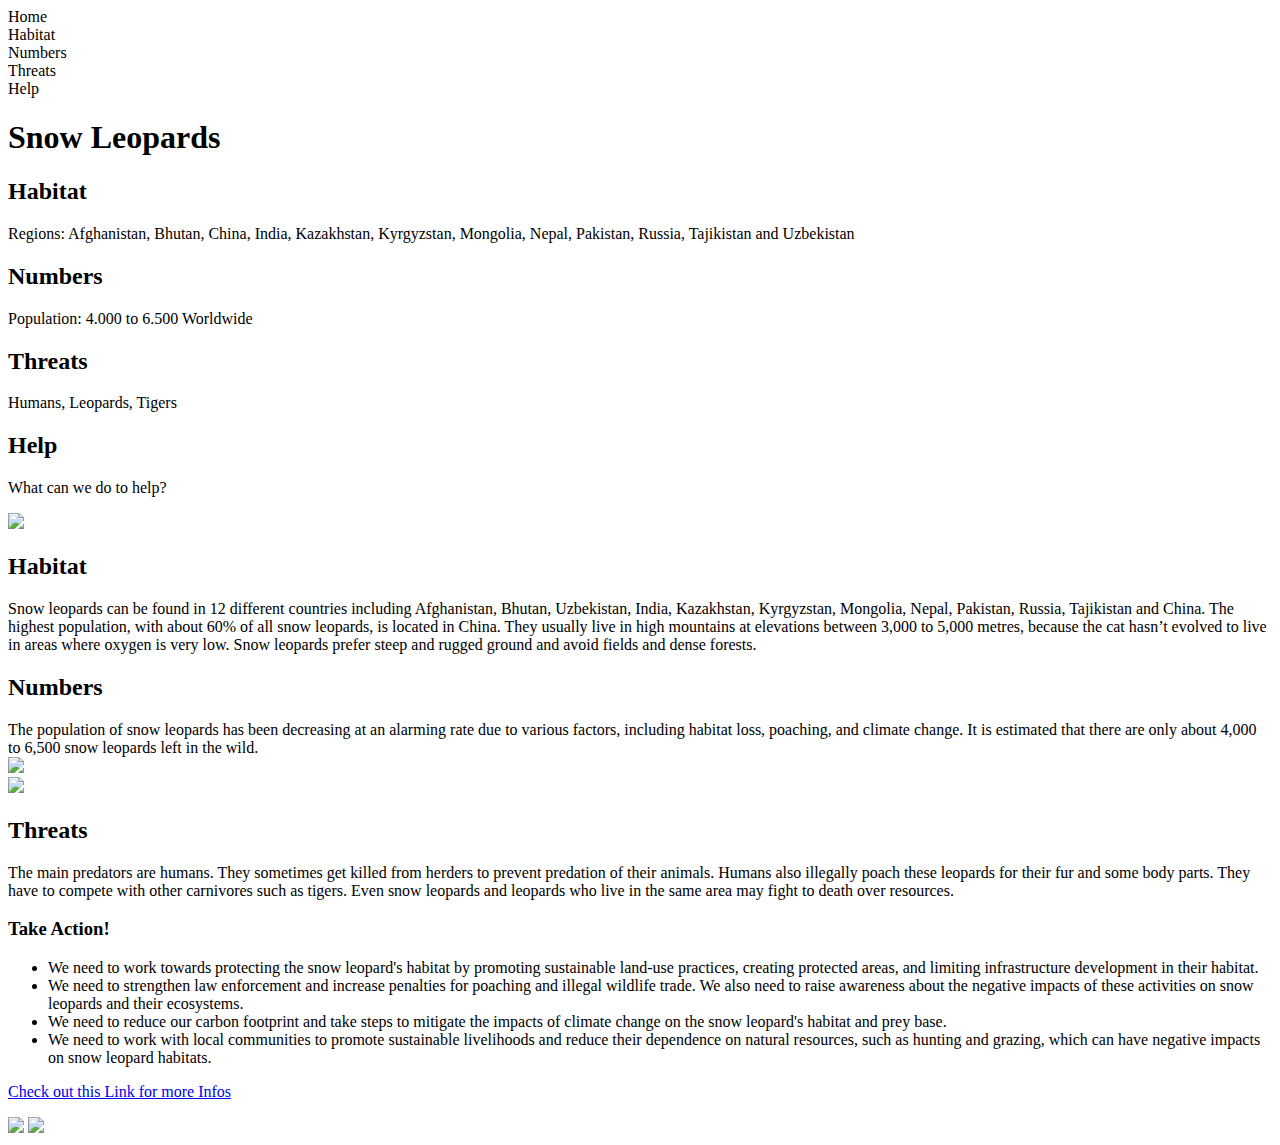
==== index.html @ 20747b98 "Add files via upload" ====
<!DOCTYPE html>
<html lang="en">

<head>
     <meta charset="UTF-8">
     <meta http-equiv="X-UA-Compatible" content="IE=edge">
     <meta name="viewport" content="width=device-width, initial-scale=1.0">
     <title>Document</title>
     <link rel="stylesheet" href="styles.css">
</head>

<body>
     <div id="top"></div>
     <div id="container"></div>
     <nav class="nav" id="nav">

          <div id="left">
               <div id="Home">Home</div>

          </div>
          <div id="right">
               <div id="Habitat">Habitat</div>
               <div id="Numbers">Numbers</div>
               <div id="Threats">Threats</div>
               <div id="Help">Help</div>
          </div>
     </nav>

     <section id="main" class="animIn">
          <h1>Snow Leopards</h1>
          <div class="ultMax">
               <div class="max">
                    <div class="backgpcolor">
                         <div class="backgp">
                              <h2>
                                   Habitat
                              </h2>

                              <p>
                                   Regions: Afghanistan, Bhutan, China, India, Kazakhstan, Kyrgyzstan, Mongolia, Nepal,
                                   Pakistan, Russia, Tajikistan and Uzbekistan

                              </p>
                         </div>
                    </div>


                    <div class="backgpcolor">
                         <div class="backgp">
                              <h2>
                                   Numbers
                              </h2>

                              <p>
                                   Population: 4.000 to 6.500 Worldwide

                              </p>
                         </div>
                    </div>
               </div>






               <div class="max">
                    <div class="backgpcolor">
                         <div class="backgp">
                              <h2>
                                   Threats
                              </h2>

                              <p>
                                   Humans, Leopards, Tigers
                              </p>
                         </div>
                    </div>


                    <div class="backgpcolor">
                         <div class="backgp">
                              <h2>
                                   Help
                              </h2>

                              <p>
                                   What can we do to help?

                              </p>
                         </div>
                    </div>



     </section>

     <div class="imageHide">
          <section class="first">
               <img class="firstImg" src="img/img1.jpg"> <!--Wegmachen und Bild einfügen-->
               <div class="centerRight">
                    <h2 class="firstSpan">Habitat</h2>
                    <span class="firstSpan spanFont">
                         Snow leopards can be found in 12 different countries including Afghanistan, Bhutan, Uzbekistan,
                         India, Kazakhstan, Kyrgyzstan, Mongolia, Nepal, Pakistan, Russia, Tajikistan and China. The
                         highest population, with about 60% of all snow leopards, is located in China.
                         They usually live in high mountains at elevations between 3,000 to 5,000 metres, because the
                         cat hasn’t evolved to live in areas where oxygen is very low. Snow leopards prefer steep and
                         rugged ground and avoid fields and dense forests.
                    </span>
               </div>
          </section>

          <section class="second">
               <div class="centerLeft">
                    <h2 class="secondSpan">Numbers</h2>
                    <span class="secondSpan spanFont">
                         The population of snow leopards has been decreasing at an
                         alarming rate due to various factors, including habitat loss, poaching, and climate change. It
                         is estimated that there are only about 4,000 to 6,500 snow leopards left in the wild.
                    </span>
               </div>

               <img class="secondImg" src="img/img2.jpg"> <!--Wegmachen und Bild einfügen-->
          </section>


          <section class="third">

               <img class="thirdImg" src="img/img3.jpg"> <!--Wegmachen und Bild einfügen-->
               <div class="centerLeft">
                    <h2 class="thirdSpan">Threats</h2>
                    <span class="thirdSpan spanFont">
                         The main predators are humans. They sometimes get killed from herders to prevent predation of
                         their animals. Humans also illegally poach these leopards for their fur and some body parts.
                         They have to compete with other carnivores such as tigers. Even snow leopards and leopards who
                         live in the same area may fight to death over resources.
                    </span>
               </div>


          </section>
     </div>


     <section class="four">
          <span class="fourSpan">
               <h3>Take Action!</h3>
               <p class="spanFont">
               <ul>
                    <li>We need to work towards protecting the snow leopard's habitat by promoting sustainable land-use
                         practices, creating protected areas, and limiting infrastructure development in their habitat.
                    </li>
                    <li>We need to strengthen law enforcement and increase penalties for poaching and illegal wildlife
                         trade. We also need to raise awareness about the negative impacts of these activities on snow
                         leopards and their ecosystems.</li>
                    <li>We need to reduce our carbon footprint and take steps to mitigate the impacts of climate change
                         on the snow leopard's habitat and prey base.</li>
                    <li>We need to work with local communities to promote sustainable livelihoods and reduce their
                         dependence on natural resources, such as hunting and grazing, which can have negative impacts
                         on snow leopard habitats.</li>

               </ul>
               <a target="_blank"
                    href="https://www.wcs.org/our-work/species/snow-leopards?gclid=CjwKCAjw8-OhBhB5EiwADyoY1fPbu-hpRIDEfdW9pD_GSdPFgxLQZdmv92Me_3G6i2gWcUcGs2OZaRoCwlEQAvD_BwE">Check
                    out this Link for more Infos</a>
               </p>
          </span>
          <div class="fourImg">
               <img class="fourImg1" src="img/row-1-column-1.jpg">
               <img class="fourImg2" src="img/row-1-column-2.jpg">
          </div>
     </section>

     <script src="https://cdnjs.cloudflare.com/ajax/libs/gsap/3.11.5/gsap.min.js"></script>
     <script src="https://cdnjs.cloudflare.com/ajax/libs/gsap/3.11.5/ScrollToPlugin.min.js"></script>
     <script src="https://cdnjs.cloudflare.com/ajax/libs/gsap/3.11.5/ScrollTrigger.min.js"></script>

     <script src="app.js"></script>
</body>

</html>
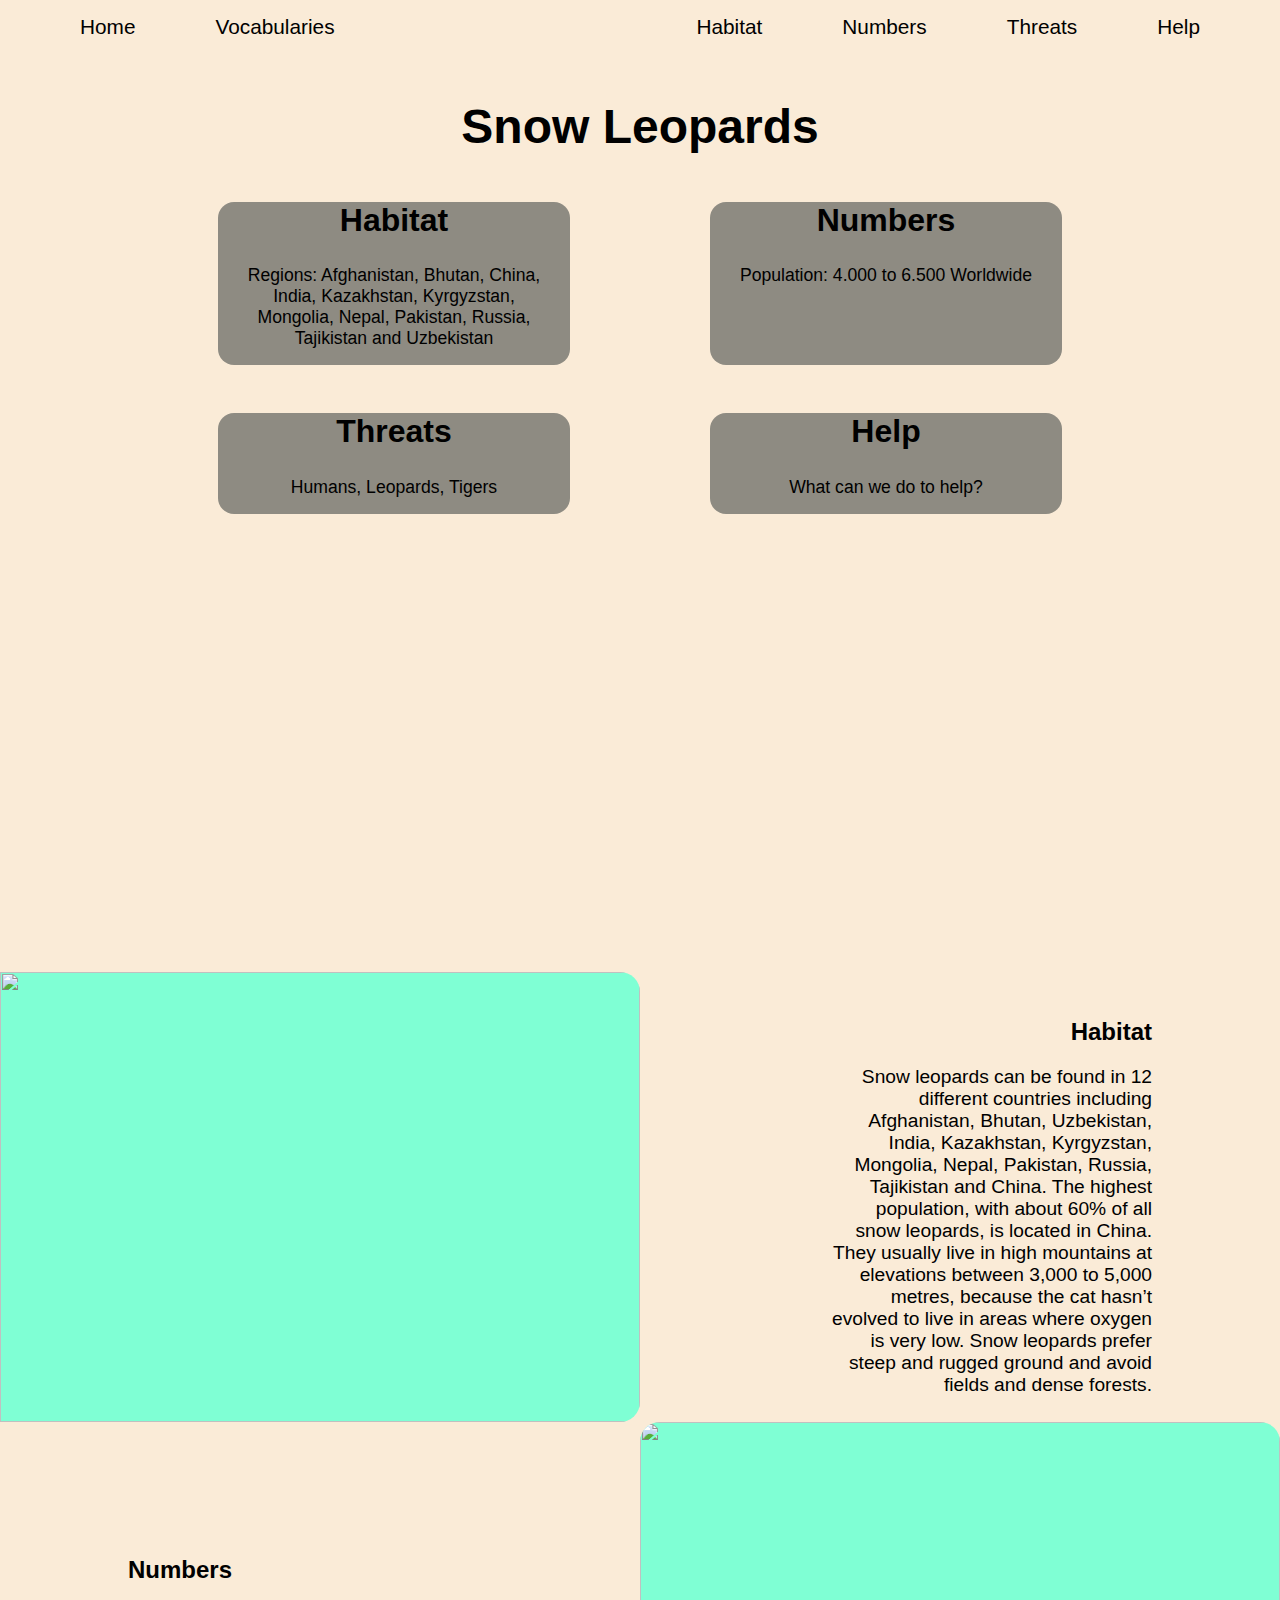
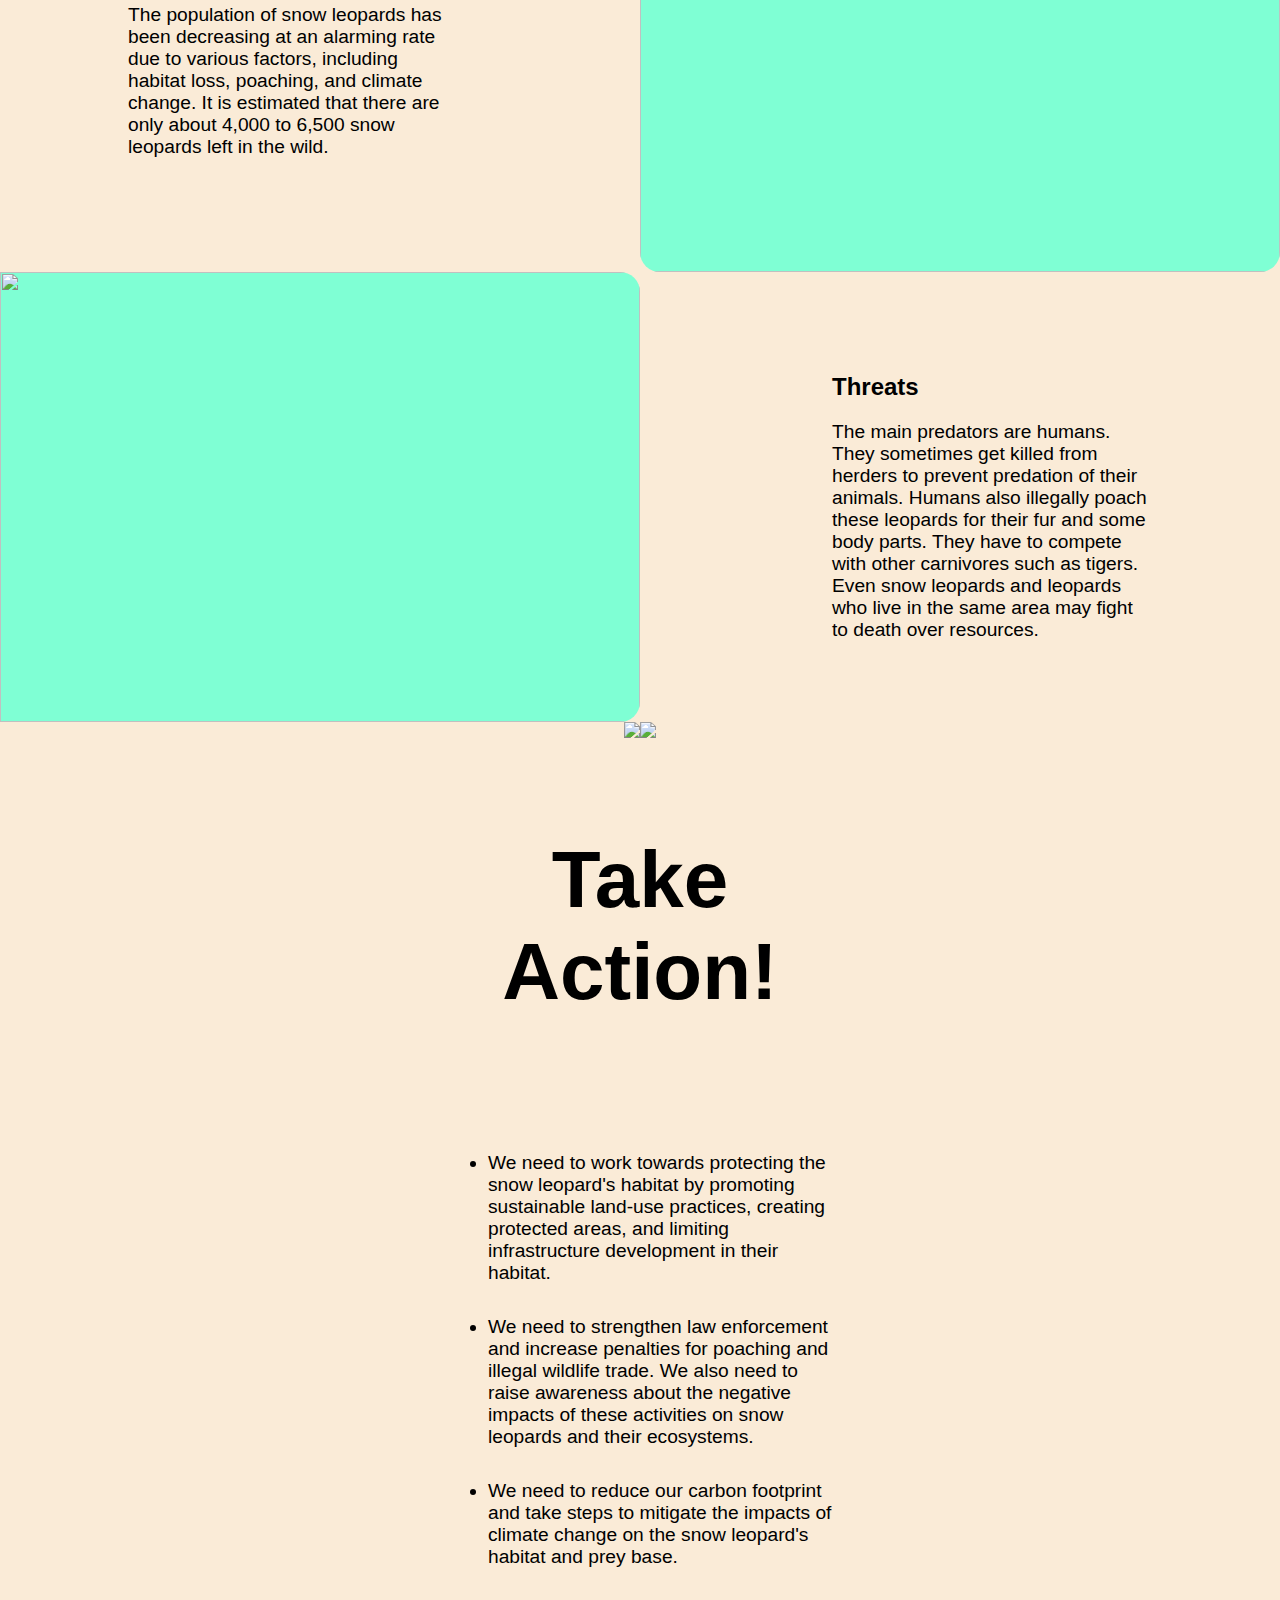
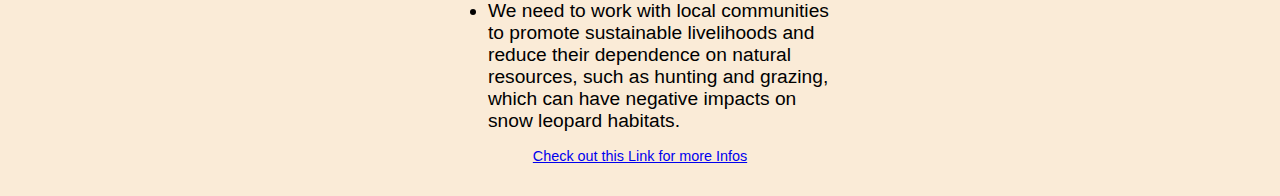
==== commit 9a241a55: "Add files via upload" ====
--- a/index.html
+++ b/index.html
@@ -16,6 +16,7 @@
 
           <div id="left">
                <div id="Home">Home</div>
+               <div id="vocab"> <a href="vocab.html" id="vocab">Vocabularies</a> </div>
 
           </div>
           <div id="right">
--- a/styles.css
+++ b/styles.css
@@ -0,0 +1,528 @@
+body{
+     margin: 0;
+     font-family: Arial, Helvetica, sans-serif;
+
+     
+     width: 100vw;
+
+     overflow-x: hidden;
+     background-color: antiquewhite;
+}
+
+#main{
+     height: 100vh;
+
+     background-color: antiquewhite;
+
+}
+
+h1{
+
+     display: flex;
+     justify-content: center;
+
+     margin: 0;
+     padding-top: 3vh;
+
+     font-family: Arial, Helvetica, sans-serif;
+     font-size: 3rem;
+}
+
+.nav{
+     
+     height: 6vh;
+
+     background-color: antiquewhite;
+
+     display: flex;
+     justify-content: space-between;
+
+     position: fixed;
+     width: 100vw;
+
+ 
+
+     top: 0;
+
+     z-index: 1000;
+     
+}
+
+#Home:hover{
+     cursor: pointer;
+}
+#Habitat:hover{
+     cursor: pointer;
+}
+#Threats:hover{
+     cursor: pointer;
+}
+#Numbers:hover{
+     cursor: pointer;
+}
+#Help:hover{
+     cursor: pointer;
+}
+
+
+#left{
+     display: flex;
+     align-items: center;
+}
+
+#left div{
+     padding-left: 5rem;
+
+     font-size: 1.3rem;
+}
+
+
+#right{
+     display: flex;
+     align-items: center;
+     
+}
+
+#right div{
+     padding-right: 5rem;
+
+     font-size: 1.3rem;
+}
+
+
+
+.nav-scroll{
+     height: 8vh;
+
+     background-color: aliceblue;
+
+     position: fixed;
+     width: 100vw;
+
+     top: 0;
+}
+
+
+#container{
+     height: 8vh;
+     width: 100vw;
+     background-color: antiquewhite;
+
+     
+}
+
+
+.firstImg{
+     height: 50vh;
+     width: 50vw;
+
+     background-color: aquamarine;
+
+     object-fit: cover;
+
+     border-top-right-radius: 20px;
+     border-bottom-right-radius: 20px;
+}
+
+.first{
+
+     display: flex;
+
+     align-items: center;
+
+     justify-content: space-between;
+
+     padding-right: 10vw;
+
+     background-color: antiquewhite;
+
+}
+
+.firstSpan{
+     width: 25vw;
+     
+}
+
+
+
+
+
+
+
+.secondImg{
+     height: 50vh;
+     width: 50vw;
+
+     background-color: aquamarine;
+
+     object-fit: cover;
+
+     border-radius: 20px;
+     z-index: 600;
+}
+
+.second{
+
+     display: flex;
+
+     align-items: center;
+
+     justify-content: space-between;
+
+     padding-left: 10vw;
+
+     background-color: antiquewhite;
+     z-index: 600;
+
+}
+
+.secondSpan{
+     width: 25vw;
+     z-index: 600;
+}
+
+
+
+
+
+.thirdImg{
+     height: 50vh;
+     width: 50vw;
+
+     background-color: aquamarine;
+
+     object-fit: cover;
+
+     border-top-right-radius: 20px;
+     border-bottom-right-radius: 20px;
+
+     z-index: 600;
+}
+
+.third{
+     z-index: 600;
+     display: flex;
+
+     align-items: center;
+
+     justify-content: space-between;
+
+     padding-right: 10vw;
+
+     background-color: antiquewhite;
+
+}
+
+.thirdSpan{
+     width: 25vw;
+     z-index: 600;
+}
+
+
+
+
+.centerLeft{
+     display: flex;
+     flex-direction: column;
+
+
+}
+
+
+.centerRight{
+     display: flex;
+     flex-direction: column;
+
+     text-align: end;
+}
+
+
+
+
+
+
+.four{
+     height: 100vh;
+
+     background-color: antiquewhite;
+
+     display: flex;
+     justify-content: center;
+
+     z-index: 500;
+}
+
+.fourImg{
+     display: flex;
+     justify-content: space-between;
+     
+     /*width: 100vw;*/
+     height: 100vh;
+
+    
+}
+
+.fourSpan{
+     display: flex;
+     align-items: center;
+     flex-direction: column;
+     padding-top: 2rem;
+     position: absolute;
+     max-width: 30vw;
+}
+
+.fourSpan h3{
+     font-size: 5rem;
+}
+
+.fourImg1{
+     object-fit: cover;
+     
+}
+
+.fourImg2{
+     object-fit: cover;
+     
+}
+
+
+
+.imageHide{
+     position: relative;
+     z-index: 550;
+
+     background-color:antiquewhite;
+}
+
+
+.spanFont{
+     font-size: 1.2rem;
+}
+
+li{
+     margin-top: 2rem;
+     font-size: 1.2rem;
+}
+
+ul :nth-of-type(1){
+     margin-top: 0rem;
+}
+
+a{
+     z-index: 900;
+     font-size: .9rem;
+}
+
+
+
+
+.backg{
+     background-color: #8E8B82;
+     display: flex;
+ 
+     justify-content: center;
+     min-width: 30rem;
+     margin-top: 50px;
+ 
+     border-radius: 10px;
+ }
+ 
+ .backgcolor{
+     display: flex;
+     justify-content: center;
+ 
+ }
+
+ 
+.backgp{
+     display: flex;
+      
+      
+     background-color: #8E8B82;
+     width: 20em;
+     min-height: 1em;
+     border-radius: 1em;
+     font-size: 1em;
+     flex-direction: column;
+     padding: 1em;
+     word-wrap: break-word;
+ 
+     margin-top: 3rem;
+     margin-left: 70px;
+     margin-right: 70px;
+ 
+     flex-direction: column;
+ 
+     padding: 0;
+     padding-left: 1em;
+     padding-right: 1em;
+     padding-bottom: 1em;
+ }
+
+
+ .backgpcolor{
+     display: flex;
+     justify-content: center;   
+ 
+
+ }
+
+
+
+
+ .backgp h2{
+     display: flex;
+ 
+     font-size: 2rem;
+     margin: 0px;
+     
+     justify-content: center;
+ 
+     font-weight: 600;
+ }
+
+ 
+ 
+.max{
+     display: flex;
+     justify-content: center;
+     
+ }
+ 
+ 
+ .backgp p{
+     margin: 0px;
+     margin-top: 1.5em;
+
+     text-align: center;
+
+     font-size: 1.1rem;
+ }
+
+
+
+
+#vocab:hover{
+     cursor: pointer;
+
+    
+}
+
+#vocab{
+     text-decoration: none;
+     color: black;
+     font-size: 1.3rem;
+}
+
+
+
+
+
+
+
+ /* For tablets */
+@media screen and (max-width: 768px) {
+     h1 {
+         font-size: 2.5rem;
+     }
+ 
+     #left div,
+     #right div {
+         font-size: 1rem;
+         padding-left: 2rem;
+         padding-right: 2rem;
+     }
+ 
+     .firstImg,
+     .secondImg,
+     .thirdImg {
+         height: 40vh;
+         width: 100%;
+     }
+ 
+     .first,
+     .second,
+     .third {
+         flex-direction: column;
+         padding-left: 2rem;
+         padding-right: 2rem;
+     }
+ 
+     .firstSpan,
+     .secondSpan,
+     .thirdSpan {
+         width: 100%;
+         text-align: center;
+         margin-top: 1rem;
+     }
+ 
+     .fourSpan {
+         max-width: 80vw;
+     }
+ 
+     .backgp {
+         margin-left: 20px;
+         margin-right: 20px;
+     }
+ 
+     .max {
+         flex-direction: column;
+     }
+li{
+     font-size: 1rem;
+}
+ }
+ h3{
+     text-align: center;
+ }
+ 
+ /* For mobile phones */
+ @media screen and (max-width: 480px) {
+     h1 {
+         font-size: 2rem;
+     }
+ 
+     #left div,
+     #right div {
+         font-size: 0.9rem;
+         padding-left: 1.5rem;
+         padding-right: 1.5rem;
+     }
+ 
+     .firstImg,
+     .secondImg,
+     .thirdImg {
+         height: 30vh;
+         width: 100%;
+     }
+ 
+     .first,
+     .second,
+     .third {
+         flex-direction: column;
+         padding-left: 1rem;
+         padding-right: 1rem;
+     }
+ 
+     .firstSpan,
+     .secondSpan,
+     .thirdSpan {
+         width: 100%;
+         text-align: center;
+         margin-top: 1rem;
+     }
+ 
+     .fourSpan {
+         max-width: 90vw;
+     }
+ 
+     .backgp {
+         margin-left: 10px;
+         margin-right: 10px;
+     }
+ 
+     .max {
+         flex-direction: column;
+     }
+ }
+ 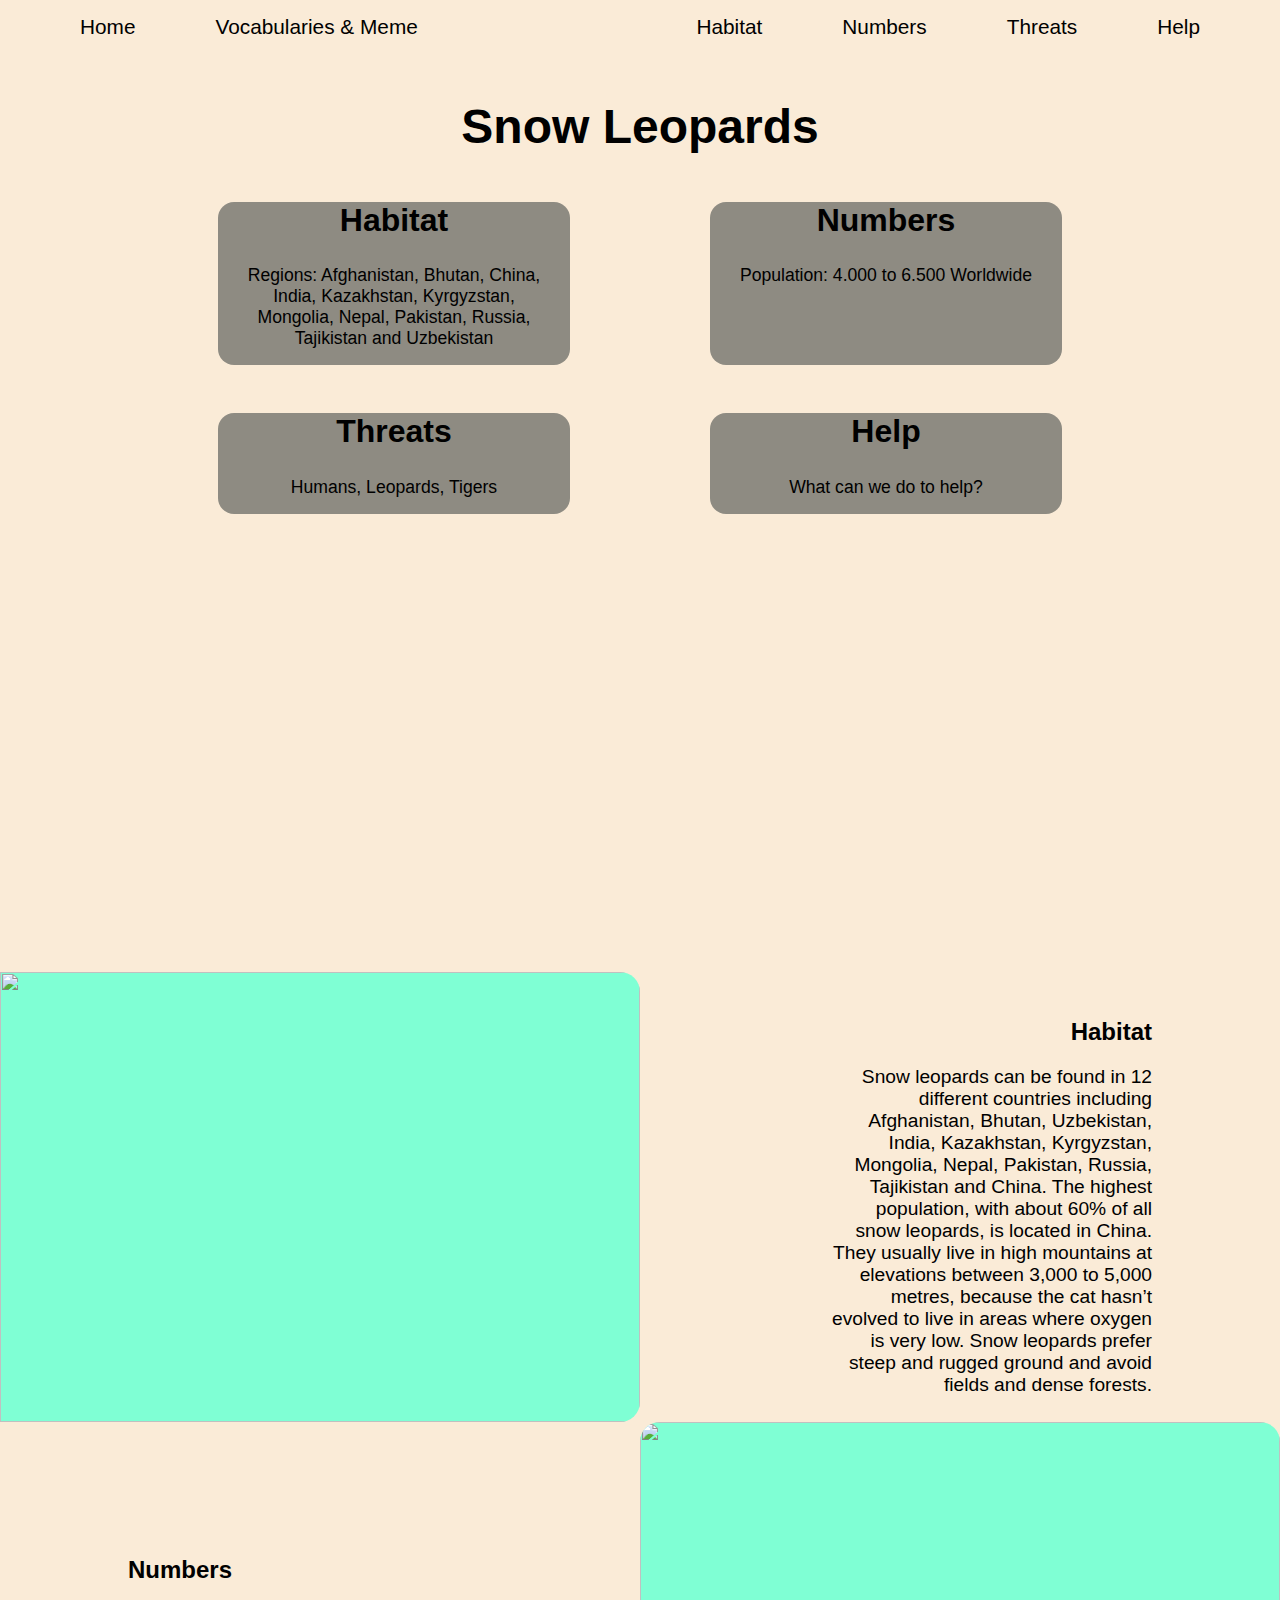
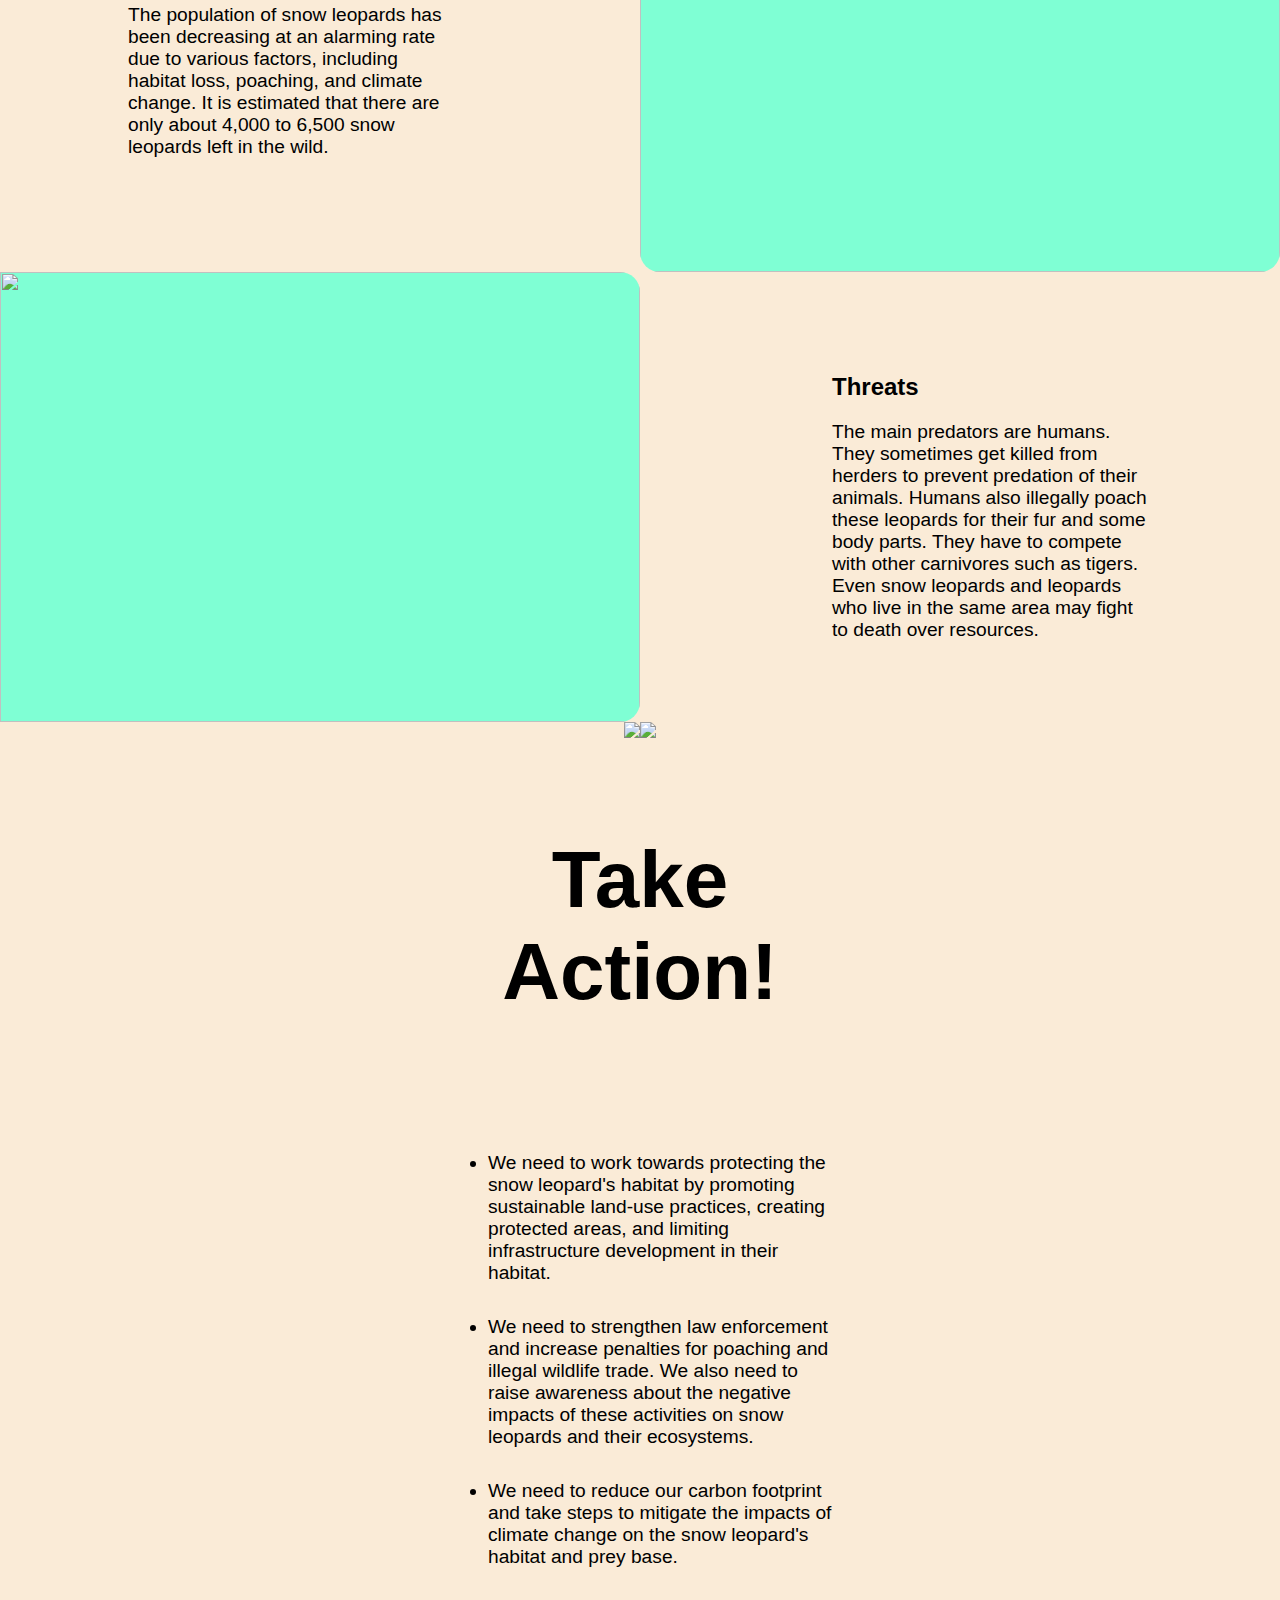
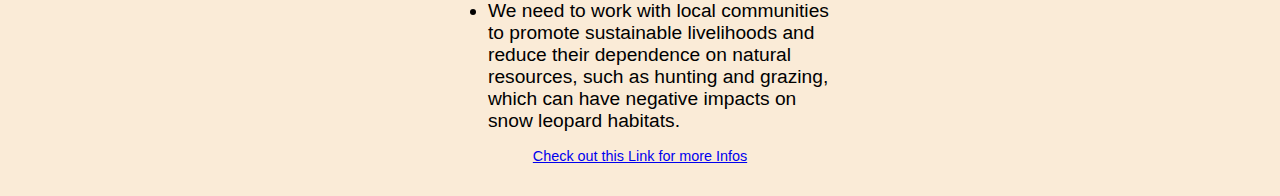
==== commit 105c9dd6: "Add files via upload" ====
--- a/index.html
+++ b/index.html
@@ -5,7 +5,7 @@
      <meta charset="UTF-8">
      <meta http-equiv="X-UA-Compatible" content="IE=edge">
      <meta name="viewport" content="width=device-width, initial-scale=1.0">
-     <title>Document</title>
+     <title>Snow Leopards</title>
      <link rel="stylesheet" href="styles.css">
 </head>
 
@@ -16,7 +16,7 @@
 
           <div id="left">
                <div id="Home">Home</div>
-               <div id="vocab"> <a href="vocab.html" id="vocab">Vocabularies</a> </div>
+               <div id="vocab"> <a href="vocab.html" id="vocab">Vocabularies & Meme</a> </div>
 
           </div>
           <div id="right">
